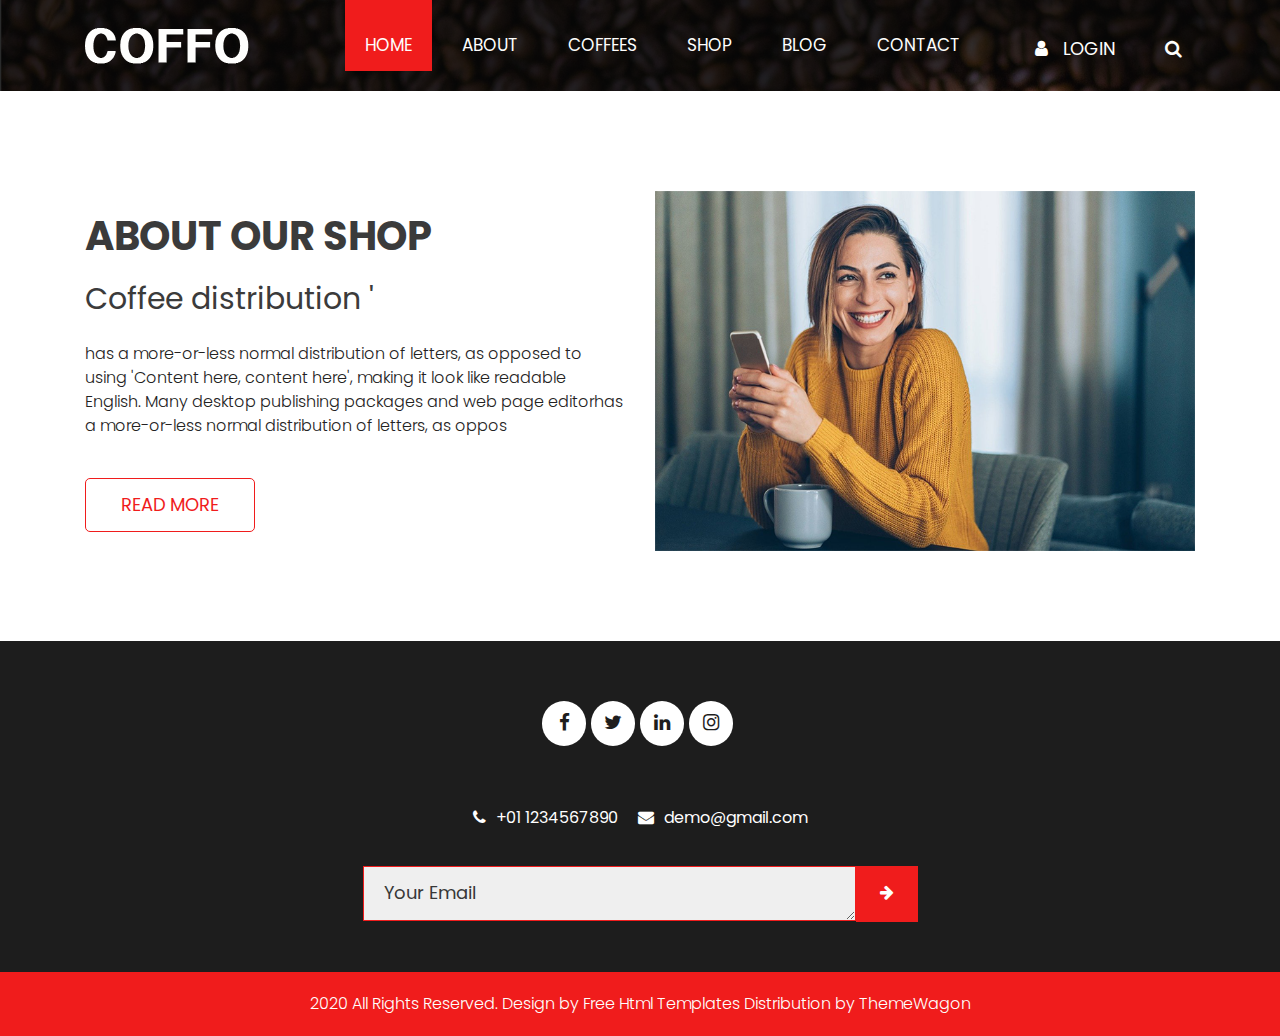
==== about.html @ df5ec1e5 "Segundo envio do site alterado." ====
<!DOCTYPE html>
<html>
   <head>
      <!-- basic -->
      <meta charset="utf-8">
      <meta http-equiv="X-UA-Compatible" content="IE=edge">
      <meta name="viewport" content="width=device-width, initial-scale=1">
      <!-- mobile metas -->
      <meta name="viewport" content="width=device-width, initial-scale=1">
      <meta name="viewport" content="initial-scale=1, maximum-scale=1">
      <!-- site metas -->
      <title>About</title>
      <meta name="keywords" content="">
      <meta name="description" content="">
      <meta name="author" content="">
      <!-- bootstrap css -->
      <link rel="stylesheet" type="text/css" href="css/bootstrap.min.css">
      <!-- style css -->
      <link rel="stylesheet" type="text/css" href="css/style.css">
      <!-- Responsive-->
      <link rel="stylesheet" href="css/responsive.css">
      <!-- fevicon -->
      <link rel="icon" href="images/fevicon.png" type="image/gif" />
      <!-- font css -->
      <link href="https://fonts.googleapis.com/css2?family=Poppins:wght@400;600;800&display=swap" rel="stylesheet">
      <!-- Scrollbar Custom CSS -->
      <link rel="stylesheet" href="css/jquery.mCustomScrollbar.min.css">
      <!-- Tweaks for older IEs-->
      <link rel="stylesheet" href="https://netdna.bootstrapcdn.com/font-awesome/4.0.3/css/font-awesome.css">
   </head>
   <body>
      <div class="header_section header_bg">
         <div class="container">
            <nav class="navbar navbar-expand-lg navbar-light bg-light">
               <a class="navbar-brand"href="index.html"><img src="images/logo.png"></a>
               <button class="navbar-toggler" type="button" data-toggle="collapse" data-target="#navbarSupportedContent" aria-controls="navbarSupportedContent" aria-expanded="false" aria-label="Toggle navigation">
               <span class="navbar-toggler-icon"></span>
               </button>
               <div class="collapse navbar-collapse" id="navbarSupportedContent">
                  <ul class="navbar-nav ml-auto">
                     <li class="nav-item active">
                        <a class="nav-link" href="index.html">Home</a>
                     </li>
                     <li class="nav-item">
                        <a class="nav-link" href="about.html">About</a>
                     </li>
                     <li class="nav-item">
                        <a class="nav-link" href="coffees.html">Coffees</a>
                     </li>
                     <li class="nav-item">
                        <a class="nav-link" href="shop.html">Shop</a>
                     </li>
                     <li class="nav-item">
                        <a class="nav-link" href="blog.html">Blog</a>
                     </li>
                     <li class="nav-item">
                        <a class="nav-link" href="contact.html">Contact</a>
                     </li>
                  </ul>
                  <form class="form-inline my-2 my-lg-0">
                     <div class="login_bt">
                        <ul>
                           <li><a href="#"><span class="user_icon"><i class="fa fa-user" aria-hidden="true"></i></span>Login</a></li>
                           <li><a href="#"><i class="fa fa-search" aria-hidden="true"></i></a></li>
                        </ul>
                     </div>
                  </form>
               </div>
            </nav>
         </div>
      </div>
      <!-- header section end -->
      <!-- about section start -->
      <div class="about_section layout_padding">
         <div class="container">
            <div class="about_section_2">
               <div class="row">
                  <div class="col-md-6"> 
                     <div class="about_taital_box">
                        <h1 class="about_taital">About Our shop</h1>
                        <h1 class="about_taital_1">Coffee distribution '</h1>
                        <p class=" about_text">has a more-or-less normal distribution of letters, as opposed to using 'Content here, content here', making it look like readable English. Many desktop publishing packages and web page editorhas a more-or-less normal distribution of letters, as oppos</p>
                        <div class="readmore_btn"><a href="#">Read More</a></div>
                     </div>
                  </div>
                  <div class="col-md-6"> 
                     <div class="image_iman"><img src="images/about-img.png" class="about_img"></div>
                  </div>
               </div>
            </div>
         </div>
      </div>
      <!-- about section end -->
      <!-- footer section start -->
      <div class="footer_section layout_padding margin_top90">
         <div class="container">
            <div class="row">
               <div class="col-md-12">
                  <div class="footer_social_icon">
                     <ul>
                        <li><a href="#"><i class="fa fa-facebook" aria-hidden="true"></i></a></li>
                        <li><a href="#"><i class="fa fa-twitter" aria-hidden="true"></i></a></li>
                        <li><a href="#"><i class="fa fa-linkedin" aria-hidden="true"></i></a></li>
                        <li><a href="#"><i class="fa fa-instagram" aria-hidden="true"></i></a></li>
                     </ul>
                  </div>
                  <div class="location_text">
                     <ul>
                        <li>
                           <a href="#">
                           <i class="fa fa-phone" aria-hidden="true"></i><span class="padding_left_10">+01 1234567890</span>
                           </a>
                        </li>
                        <li>
                           <a href="#">
                           <i class="fa fa-envelope" aria-hidden="true"></i><span class="padding_left_10">demo@gmail.com</span>
                           </a>
                        </li>
                     </ul>
                  </div>
                  <div class="form-group">
                     <textarea class="update_mail" placeholder="Your Email" rows="5" id="comment" name="Your Email"></textarea>
                     <div class="subscribe_bt"><a href="#"><i class="fa fa-arrow-right" aria-hidden="true"></i></a></div>
                  </div>
               </div>
            </div>
         </div>
      </div>
      <!-- footer section end -->
      <!-- copyright section start -->
      <div class="copyright_section">
         <div class="container">
            <div class="row">
               <div class="col-sm-12">
                  <p class="copyright_text">2020 All Rights Reserved. Design by <a href="https://html.design">Free Html Templates</a>
                  Distribution by <a href="https://themewagon.com">ThemeWagon</a></p>
               </div>
            </div>
         </div>
      </div>
      <!-- copyright section end -->
      <!-- Javascript files-->
      <script src="js/jquery.min.js"></script>
      <script src="js/popper.min.js"></script>
      <script src="js/bootstrap.bundle.min.js"></script>
      <script src="js/jquery-3.0.0.min.js"></script>
      <script src="js/plugin.js"></script>
      <!-- sidebar -->
      <script src="js/jquery.mCustomScrollbar.concat.min.js"></script>
      <script src="js/custom.js"></script>
   </body>
</html>
---- css/style.css ----
/*--------------------------------------------------------------------- File Name: style.css ---------------------------------------------------------------------*/


/*--------------------------------------------------------------------- import Files ---------------------------------------------------------------------*/

@import url(animate.min.css);
@import url(normalize.css);
@import url(icomoon.css);
@import url(css/font-awesome.min.css);
@import url(meanmenu.css);
@import url(owl.carousel.min.css);
@import url(swiper.min.css);
@import url(slick.css);
@import url(jquery.fancybox.min.css);
@import url(jquery-ui.css);
@import url(nice-select.css);

/*--------------------------------------------------------------------- skeleton ---------------------------------------------------------------------*/

* {
    box-sizing: border-box !important;
    transition: ease all 0.5s;
}

html {
    scroll-behavior: smooth;
}

body {
    color: #666666;
    font-size: 14px;
    font-family: 'Poppins', sans-serif;
    line-height: 1.80857;
    font-weight: normal;
    overflow-x: hidden;
}

a {
    color: #1f1f1f;
    text-decoration: none !important;
    outline: none !important;
    -webkit-transition: all .3s ease-in-out;
    -moz-transition: all .3s ease-in-out;
    -ms-transition: all .3s ease-in-out;
    -o-transition: all .3s ease-in-out;
    transition: all .3s ease-in-out;
}

h1,
h2,
h3,
h4,
h5,
h6 {
    letter-spacing: 0;
    font-weight: normal;
    position: relative;
    padding: 0 0 10px 0;
    font-weight: normal;
    line-height: normal;
    color: #111111;
    margin: 0
}

h1 {
    font-size: 24px
}

h2 {
    font-size: 22px
}

h3 {
    font-size: 18px
}

h4 {
    font-size: 16px
}

h5 {
    font-size: 14px
}

h6 {
    font-size: 13px
}

*,
*::after,
*::before {
    -webkit-box-sizing: border-box;
    -moz-box-sizing: border-box;
    box-sizing: border-box;
}

h1 a,
h2 a,
h3 a,
h4 a,
h5 a,
h6 a {
    color: #212121;
    text-decoration: none!important;
    opacity: 1
}

button:focus {
    outline: none;
}

ul,
li,
ol {
    margin: 0px;
    padding: 0px;
    list-style: none;
}

p {
    margin: 20px;
    font-weight: 300;
    font-size: 15px;
    line-height: 24px;
}

a {
    color: #222222;
    text-decoration: none;
    outline: none !important;
}

a,
.btn {
    text-decoration: none !important;
    outline: none !important;
    -webkit-transition: all .3s ease-in-out;
    -moz-transition: all .3s ease-in-out;
    -ms-transition: all .3s ease-in-out;
    -o-transition: all .3s ease-in-out;
    transition: all .3s ease-in-out;
}

img {
    max-width: 100%;
    height: auto;
}

 :focus {
    outline: 0;
}

.paddind_bottom_0 {
    padding-bottom: 0 !important;
}

.btn-custom {
    margin-top: 20px;
    background-color: transparent !important;
    border: 2px solid #ddd;
    padding: 12px 40px;
    font-size: 16px;
}

.lead {
    font-size: 18px;
    line-height: 30px;
    color: #767676;
    margin: 0;
    padding: 0;
}

.form-control:focus {
    border-color: #ffffff !important;
    box-shadow: 0 0 0 .2rem rgba(255, 255, 255, .25);
}

.navbar-form input {
    border: none !important;
}

.badge {
    font-weight: 500;
}

blockquote {
    margin: 20px 0 20px;
    padding: 30px;
}

button {
    border: 0;
    margin: 0;
    padding: 0;
    cursor: pointer;
}

.full {
    float: left;
    width: 100%;
}

.layout_padding {
    padding-top: 100px;
    padding-bottom: 0px;
}

.padding_0 {
    padding: 0px;
}


/* header section start */

.header_section {
    width: 100%;
    float: left;
    background-image: url(../images/banner-bg.png);
    height: auto;
    background-size: 100% 100%;
    background-repeat: no-repeat;
}

.header_bg {
    width: 100%;
    float: left;
    background: #1d1d1d
    height: auto;
    background-size: 100%;
}

.bg-light {
    background-color: transparent !important;
}

.mr-auto,
.mx-auto {
    margin: 0 auto;
    text-align: center;
}

.navbar-expand-lg .navbar-nav .nav-link {
    padding: 30px 20px 10px 20px;
    font-size: 17px;
    color: #fefefd;
    text-transform: uppercase;
    background-color: transparent;
    margin: 0px 5px;
}

.navbar-light .navbar-nav .nav-link:focus,
.navbar-light .navbar-nav .nav-link:hover {
    color: #fefefd;
    background-color: #f01c1c;
}

.navbar-light .navbar-nav .active>.nav-link,
.navbar-light .navbar-nav .nav-link.active,
.navbar-light .navbar-nav .nav-link.show,
.navbar-light .navbar-nav .show>.nav-link {
    color: #fefefd;
    background-color: #f01c1c;
}

.navbar-brand {
    margin: 0px;
    float: right;
}

.navbar {
    padding: 0px 0px 20px 0px;
}

.user_icon {
    padding-right: 15px;
}

.login_bt {
    width: 210px;
    margin-top: 28px;
}

.login_bt ul {
    margin: 0px;
    padding: 0px;
}

.login_bt li a {
    float: left;
    font-size: 18px;
    color: #fefefd;
    text-transform: uppercase;
    padding: 0px 0px 0px 50px;
}

.login_bt li a:hover {
    color: #f01c1c;
}

.navbar-brand{
    margin-top: 20px;
}


/* header section end */


/* banner section start */

.banner_section {
    width: 100%;
    float: left;
    padding: 90px 0px 140px 0px;
}

.banner_taital_main {
    width: 100%;
    float: left;
}

.banner_taital {
    width: 100%;
    font-size: 80px;
    color: #fefefd;
    font-weight: 800;
    line-height: 90px;
}

.banner_text {
    width: 100%;
    float: left;
    font-size: 16px;
    color: #fefefd;
    margin: 20px 0px 0px 0px;
}

.btn_main {
    width: 100%;
    float: left;
    padding-top: 40px;
}

.about_bt {
    width: 175px;
    float: left;
}

.about_bt a {
    width: 100%;
    float: left;
    font-size: 18px;
    background-color: #fefefd;
    color: #1c130f;
    text-align: center;
    padding: 10px;
    border-radius: 5px;
    text-transform: uppercase;
}

.about_bt a:hover {
    color: #fefefd;
    background-color: #f01c1c;
}


.about_bt.active a {
    color: #fefefd;
    background-color: #f01c1c;
}

.callnow_bt {
    width: 175px;
    float: left;
}

.callnow_bt a {
    width: 100%;
    float: left;
    font-size: 18px;
    background-color: #fefefd;
    color: #1c130f;
    text-align: center;
    padding: 10px;
    margin-left: 10px;
    border-radius: 5px;
    text-transform: uppercase;
}

.callnow_bt a:hover {
    color: #fefefd;
    background-color: #f01c1c;
}

#banner_slider a.carousel-control-prev {
    left: 0px;
    top: 411px;
    right: 60px;
}

#banner_slider a.carousel-control-next {
    right: 0px;
    top: 411px;
    left: 60px;
    color: #fefefd;
    background-color: #f01c1c;
}

#banner_slider .carousel-control-next,
#banner_slider .carousel-control-prev {
    width: 55px;
    height: 55px;
    opacity: 1;
    font-size: 16px;
    color: #4a4949;
    background-color: #efefef;
    margin: 0 auto;
    text-align: center;
}

#banner_slider .carousel-control-next:focus,
#banner_slider .carousel-control-next:hover,
#banner_slider .carousel-control-prev:focus,
#banner_slider .carousel-control-prev:hover {
    color: #fefefd;
    background-color: #f01c1c;
}

.banner_img {
    width: 100%;
    float: left;
    text-align: center;
}


/* banner section end */

/* about section start */

.about_section {
    width: 100%;
    float: left;
}

.about_section_2 {
    width: 100%;
    float: left;
}

.about_taital {
    width: 100%;
    float: left;
    font-size: 40px;
    color: #3b3b3b;
    text-transform: uppercase;
    font-weight: bold;
    padding-bottom: 0px;
}

.about_taital_box {
    width: 100%;
    float: left;
    padding-top: 15px;
}

.about_img {
    width: 100%;
}

.about_taital_1 {
    width: 100%;
    float: left;
    font-size: 30px;
    color: #3b3b3b;
    margin: 10px 0px;
}

.about_text {
    width: 100%;
    float: left;
    font-size: 16px;
    color: #232222;
    margin: 0px;
}

.readmore_btn {
    width: 170px;
    float: left;
    margin-top: 40px;
}

.readmore_btn a {
    width: 100%;
    float: left;
    font-size: 18px;
    color: #f01c1c;
    text-transform: uppercase;
    border-radius: 5px;
    border: 1px solid #f01c1c;
    padding: 10px;
    border-radius: 5px;
    text-align: center;
}

.readmore_btn a:hover {
    color: #4a4949;
    border: 1px solid #4a4949;
}


/* about section end */

/* coffee section start */

.coffee_section {
    width: 100%;
    float: left;
}

.coffee_taital {
    width: 100%;
    float: left;
    font-size: 40px;
    color: #3b3b3b;
    text-transform: uppercase;
    text-align: center;
    font-weight: bold;
    padding-bottom: 0px;
}

.coffee_section_2 {
    width: 90%;
    margin: 0 auto;
    text-align: center;
    padding-top: 40px;
}

.coffee_img img {
    width: 100%;
    float: left;
}
.coffee_box {
    width: 100%;
    float: left;
    background-color: #242c2f;
    height: auto;
    padding: 20px 20px;
}
.coffee_box:hover {
    background-color: #f01c1c;
}

.types_text {
    width: 100%;
    float: left;
    font-size: 22px;
    color: #fefefd;
    text-align: center;
    font-weight: bold;
}

.looking_text {
    width: 100%;
    float: left;
    font-size: 14px;
    color: #fefefd;
    text-align: center;
    margin: 0px;
}

.read_bt {
    width: 150px;
    margin: 0 auto;
    text-align: center;
    padding-top: 20px;
    display: flex;
}

.read_bt a {
    width: 100%;
    float: left;
    font-size: 16px;
    color: #fefefd;
    text-align: center;
    border-radius: 5px;
    border: 1px solid #fefefd;
    text-transform: uppercase;
    padding: 8px;
}

.read_bt a:hover {
    color: #fefefd;
    border: 1px solid #fefefd;
}

#main_slider a.carousel-control-prev {
    left: -50px;
    top: 170px;
}

#main_slider a.carousel-control-next {
    right: -50px;
    top: 170px;

}

#main_slider .carousel-control-next,
#main_slider .carousel-control-prev {
    width: 55px;
    height: 55px;
    opacity: 1;
    font-size: 16px;
    color: #fefefd;
    background-color: #4a4949;
}

#main_slider .carousel-control-next:focus,
#main_slider .carousel-control-next:hover,
#main_slider .carousel-control-prev:focus,
#main_slider .carousel-control-prev:hover {
    color: #fefefd;
    background-color: #f01c1c;
}


/* coffee section end */


/* client section start */

.client_section {
    width: 100%;
    float: left;
}

.client_section_2 {
    width: 100%;
    float: left;
}

.client_taital_main {
    width: 100%;
    display: flex;
    padding-top: 30px;
}

.client_left {
    width: 20%;
    float: left;
}

.client_img {
    width: 90%;
}

.client_right {
    width: 80%;
    float: left;
    padding-top: 20px;
}

.moark_text {
    width: 100%;
    float: left;
    font-size: 24px;
    color: #3b3b3b;
    font-weight: bold;
}

.client_text {
    width: 75%;
    float: left;
    font-size: 16px;
    color: #3b3b3b;
    margin: 0px;
}

#custom_slider a.carousel-control-prev {
    left: initial;
    top: 190px;
    right: -50px;
    color: #fefefd;
    background-color: #dc8977;
}

#custom_slider a.carousel-control-next {
    right: -50px;
    top: 130px;

}

#custom_slider .carousel-control-next,
#custom_slider .carousel-control-prev {
    width: 55px;
    height: 55px;
    opacity: 1;
    font-size: 16px;
    color: #fefefd;
    background-color: #4a4949;
}

#custom_slider .carousel-control-next:focus,
#custom_slider .carousel-control-next:hover,
#custom_slider .carousel-control-prev:focus,
#custom_slider .carousel-control-prev:hover {
    color: #fefefd;
    background-color: #dc8977;
}


/* client section end */

/* blog section start */

.blog_section {
    width: 100%;
    float: left;
}

.blog_section_2 {
    width: 100%;
    float: left;
    padding-top: 60px;
}

.blog_box {
    width: 100%;
    background-color: #ffffff;
    box-shadow: 0px 0px 20px 0px;
    padding: 0px 0px 30px 0px;
}

.blog_img {
    width: 100%;
}

.date_text {
    width: 100px;
    font-size: 18px;
    color: #ffffff;
    text-align: center;
    text-transform: uppercase;
    padding: 20px 0px;
    background-color: #f01c1c;
    position: absolute;
    top: 0px;
}

.prep_text {
    width: 100%;
    font-size: 20px;
    color: #3b3b3b;
    text-transform: uppercase;
    font-weight: bold;
    padding: 20px 20px 10px 20px;
}

.lorem_text {
    width: 100%;
    font-size: 14px;
    color: #3b3b3b;
    margin: 0px;
    padding: 0px 20px;
}

.read_btn {
    width: 150px;
    margin: 0 auto;
    text-align: center;
    padding-top: 20px;
    display: flex;
}

.read_btn a {
    width: 100%;
    float: left;
    font-size: 16px;
    color: #f01c1c;
    text-align: center;
    border-radius: 5px;
    border: 1px solid #f01c1c;
    text-transform: uppercase;
    padding: 8px;
}

.read_btn a:hover {
    color: #3b3b3b;
    border: 1px solid #3b3b3b;
}

/* blog section end */


/* contact section start */

.contact_section {
    width: 100%;
    float: left;
}

.contact_taital {
    width: 100%;
    float: left;
    font-size: 40px;
    color: #252525;
    font-weight: bold;
    text-align: center;
    text-transform: uppercase;
}

.contact_section_2 {
    width: 100%;
    float: left;
    padding-top: 55px;
}

.padding_left_0 {
    padding-left: 0px;
}

.mail_section_1 {
    width: 50%;
    margin: 0 auto;
}

.mail_text {
    width: 100%;
    float: left;
    font-size: 16px;
    color: #2e2e2d;
    border: 0px;
    background-color: #efefef;
    padding: 11px 20px;
    margin-top: 20px;
    border-radius: 40px;
    font-family: 'Poppins', sans-serif;
}

input.mail_text::placeholder {
    color: #2e2e2d;
}

.massage-bt {
    color: #2e2e2d;
    width: 100%;
    height: 110px;
    font-size: 18px;
    background-color: #efefef;
    padding: 40px 20px 0px 20px;
    border: 0px;
    height: 110px;
    margin-top: 20px;
    border-radius: 40px;
    font-family: 'Poppins', sans-serif;
}

textarea#comment.massage-bt::placeholder {
    color: #2e2e2d;
}

.send_bt {
    width: 170px;
    margin: 0 auto;
    text-align: center;
}

.send_bt a {
    width: 100%;
    text-align: center;
    font-size: 16px;
    color: #fefefd;
    background-color: #f01c1c;
    padding: 10px;
    margin-top: 20px;
    display: block;
    border-radius: 40px;
}

.send_bt a:hover {
    color: #161616;
    background-color: #efefef;
}

.map_main {
    width: 100%;
    float: left;
    margin-top: 90px;
}


/* contact section end */


/* footer section start */

.footer_section {
    width: 100%;
    float: left;
    height: auto;
    background-color: #1d1d1d;
    background-size: 100%;
    padding: 50px 0px;
}

.address_text {
    width: 100%;
    float: left;
    text-align: center;
    font-size: 30px;
    color: #fefefd;
    font-weight: bold;
    padding-bottom: 50px;
}

.footer_text {
    width: 60%;
    margin: 0 auto;
    font-size: 16px;
    color: #fefefd;
    text-align: center;
}

.location_text {
    width: 100%;
    margin: 0 auto;
    text-align: center;
    padding-top: 50px;
}

.location_text ul {
    margin: 0px;
    padding: 0px;
    display: inline-block;
}

.location_text li {
    float: left;
    font-size: 16px;
    color: #ffffff;
    padding: 0px 10px 5px 10px;
}

.location_text li a {
    color: #ffffff;
}

.location_text li a:hover {
    color: #f01c1c;
}

.padding_left_10 {
    padding-left: 10px;
}

.social_icon {
    width: 100%;
    display: inline-block;
    text-align: center;
    margin-top: 10px;
}

.footer_social_icon {
    width: 100%;
    margin: 0 auto;
    text-align: center;
}

.footer_social_icon ul {
    margin: 0px;
    padding: 0px;
    display: inline-block;
}

.footer_social_icon li {
    float: left;
}

.footer_social_icon li a {
    float: left;
    padding: 5px 10px;
    background-color: #fff;
    color: #1d1d1d;
    border-radius: 100%;
    font-size: 19px;
    margin-right: 5px;
    width: 44px;
    text-align: center;
    margin-top: 10px;
}

.footer_social_icon li a:hover {
    background-color: #ffffff;
    color: #f01c1c;
}

.update_mail {
    color: #383838;
    width: 100%;
    height: 55px;
    font-size: 18px;
    padding: 10px 20px 0px 20px;
    background-color: #efefef;
    margin: 0 auto;
    justify-content: center;
    align-items: center;
    display: block;
    margin-top: 20px;
    border: 1px solid #f01c1c;
}

textarea#comment.update_mail::placeholder {
    color: #383838;
}

.form-group {
    margin-bottom: 1rem;
    display: flex;
    width: 50%;
    margin: 0 auto;
    text-align: center;
}

.subscribe_bt {
    width: 70px;
    float: left;
    padding-top: 20px;
}

.subscribe_bt a {
    width: 100%;
    float: left;
    color: #fefefd;
    font-size: 16px;
    padding: 13px 0px 14px 0px;
    background-color: #f01c1c;
    text-transform: uppercase;
    text-align: center;
}

.subscribe_bt a:hover {
    color: #fefefd;
    background-color: #f01c1c;
}


/* footer section end */


/* copyright section start */

.copyright_section {
    width: 100%;
    float: left;
    background-color: #f01c1c;
    height: auto;
}

.copyright_text {
    width: 100%;
    float: left;
    font-size: 16px;
    color: #fefefd;
    text-align: center;
    margin-left: 0px;
    font-family: 'Poppins', sans-serif;
}

.copyright_text a {
    color: #fefefd;
}

.copyright_text a:hover {
    color: #252525;
}


/* copyright section end */

.margin_top90 {
    margin-top: 90px;
}
---- css/responsive.css ----
/*--------------------------------------------------------------------- File Name: responsive.css ---------------------------------------------------------------------*/


/*------------------------------------------------------------------- 991px x 768px ---------------------------------------------------------------------*/

@media only screen and (min-width: 768px) and (max-width: 991px) {
    .header-search {
        padding: 15px 0px;
    }
}


/*------------------------------------------------------------------- 767px x 599px ---------------------------------------------------------------------*/

@media only screen and (min-width: 599px) and (max-width: 767px) {
    .logo {
        text-align: center;
    }
    .cart-content-right {
        padding-bottom: 5px;
    }
    .mg {
        margin: 0px 0px;
    }
    .menu-area-main {
        height: 256px;
        overflow-y: auto;
    }
    .megamenu>.row [class*="col-"] {
        padding: 0px;
    }
    .menu-area-main .megamenu .men-cat {
        padding: 0px 15px;
    }
    .menu-area-main .megamenu .women-cat {
        padding: 0px 15px;
    }
    .menu-area-main .megamenu .el-cat {
        padding: 0px 15px;
    }
    .mean-container .mean-nav ul li a.mean-expand {
        height: 19px;
    }
    .category-box.women-box {
        display: none;
    }
    .cart-box {
        display: inline-block;
        margin: 0px 30px;
    }
    .wish-box {
        float: none;
        margin: 0px 30px;
        display: inline-block;
    }
    .menu-add {
        display: none;
    }
    .category-box {
        display: none;
    }
    .mean-container .mean-nav ul li ol {
        padding: 0px;
    }
    .mean-container .mean-nav ul li a {
        padding: 10px 20px;
        width: 94.8%;
    }
    .mean-container .mean-nav ul li li a {
        width: 92%;
        padding: 1em 4%;
    }
    .mean-container .mean-nav ul li li li a {
        width: 100%;
    }
    .header-search {
        padding: 15px 0px;
    }
    #collapseFilter.d-md-block {
        padding: 30px 0px;
    }
}


/*------------------------------------------------------------------- 599px x 280px ---------------------------------------------------------------------*/

@media only screen and (min-width: 280px) and (max-width: 599px) {
    .cart-content-right {
        padding-bottom: 5px;
    }
    .megamenu>.row [class*="col-"] {
        padding: 0px;
    }
    .menu-area-main .megamenu .men-cat {
        padding: 0px 15px;
    }
    .menu-area-main .megamenu .women-cat {
        padding: 0px 15px;
    }
    .menu-area-main .megamenu .el-cat {
        padding: 0px 15px;
    }
    .mean-container .mean-nav ul li a {
        padding: 1em 4%;
        width: 92%;
    }
    .mean-container .mean-nav ul li li a {
        width: 90%;
        padding: 1em 5%;
    }
    .mean-container .sub-full.megamenu-categories ol li a {
        padding: 5px 0px;
        text-transform: capitalize;
        width: 100%;
    }
    .megamenu .sub-full.megamenu-categories .women-box .banner-up-text a {
        width: auto;
        border: none;
        float: none;
    }
    .menu-area-main {
        height: 45px;
        overflow-y: auto;
    }
    .mean-container .mean-nav ul li a.mean-expand {
        top: 0;
    }
}

@media (min-width: 992px) and (max-width: 1199px) {
    .navbar {
        padding: 0px 0px 15px 0px;
    }

    .login_bt {
        width: 140px;
        margin-top: 28px;
    }

    .login_bt li a {
        padding: 0px 0px 0px 20px;
    }

    .navbar-expand-lg .navbar-nav .nav-link {
        padding: 30px 10px 10px 10px;
    }

    .about_taital_box {
        padding-top: 0px;
    }

    .about_taital_1 {
        font-size: 26px;
        margin: 0px;
    }

    .readmore_btn {
        margin-top: 20px;
    }

    .about_img {
        height: 300px;
    }

    .types_text {
        font-size: 17px;
    }

    #custom_slider a.carousel-control-next {
        right: 0px;
        top: 175px;
    }

    #custom_slider a.carousel-control-prev {
        right: 0px;
        top: 120px;
        left: initial;
    }



}

@media (min-width: 768px) and (max-width: 991px) {
    .navbar {
        padding: 15px 0px;
    }
    .navbar-light .navbar-toggler {
        color: #fff;
        border-color: #fff;
        background: #fff;
    }
    .navbar-expand-lg .navbar-nav .nav-link {
        color: #ffffff;
        padding: 10px 20px;
    }
    .header_section {
        background-size: cover;
    }
    .navbar-expand-lg .navbar-nav .nav-link {
        text-align: center;
    }
    .search_bt {
        width: 100%;
        text-align: center;
    }
    #banner_slider a.carousel-control-next {
        right: 0px;
        top: 585px;
        left: 170px;
        display: none;
    }
    #banner_slider a.carousel-control-prev {
        left: 100px;
        top: 585px;
        display: none;
    }
    .banner_section .row {
        display: flex;
        flex-direction: column-reverse;
    }
    .banner_taital_main {
        padding-top: 0px;
    }

    .about_taital_box {
        padding-top: 0;
    }

    .about_taital {
        font-size: 30px;
    }

    .about_text {
        font-size: 14px;
    }

    .about_taital_1 {
        font-size: 24px;
        margin: 0px;
    }

    .readmore_btn {
        margin-top: 20px;
    }

    #main_slider a.carousel-control-prev {
        left: -38px;
        top: 440px;
    }

    #main_slider a.carousel-control-next {
        right: -38px;
        top: 440px;
    }

    .coffee_img {
        margin-top: 20px;
    }

    .client_right {
        padding-top: 0px;
    }

    .client_text {
        width: 90%;
    }

    #custom_slider a.carousel-control-next {
        right: -39px;
        top: 80px;
    }

    #custom_slider a.carousel-control-prev {
        left: initial;
        top: 140px;
        right: -39px;
    }











}

@media (min-width: 576px) and (max-width: 767px) {
    .navbar {
        padding: 15px 0px;
    }
    .navbar-light .navbar-toggler {
        color: #fff;
        border-color: #fff;
        background: #fff;
    }
    .navbar-expand-lg .navbar-nav .nav-link {
        color: #ffffff;
        padding: 10px 20px;
    }
    .header_section {
        background-size: cover;
    }
    .navbar-expand-lg .navbar-nav .nav-link {
        text-align: center;
    }
    .search_bt {
        width: 100%;
        text-align: center;
    }
    #banner_slider a.carousel-control-next {
        right: 0px;
        top: 585px;
        left: 170px;
        display: none;
    }
    #banner_slider a.carousel-control-prev {
        left: 100px;
        top: 585px;
        display: none;
    }
    .banner_section .row {
        display: flex;
        flex-direction: column-reverse;
    }
    .banner_taital_main {
        padding-top: 0px;
    }
    .about_bt {
        width: 140px;
        float: left;
    }
    .about_img {
        margin-top: 40px;
    }
    .callnow_bt {
        width: 140px;
        float: left;
    }
    .coffee_taital {
        font-size: 30px;
    }
    #main_slider a.carousel-control-next {
        right: 0;
        display: none;
    }
    #main_slider a.carousel-control-prev {
        left: 0;
        display: none;
    }

    #custom_slider a.carousel-control-next {
        right: 0;
        top: 130px;
        display: none;
    }

    #custom_slider a.carousel-control-prev {
        right: 0;
        top: 130px;
        display: none;
    }

    .about_taital {
        font-size: 23px;
    }

    .coffee_img img {
        margin-top: 20px;
    }

    .client_taital_main {
        display: block;
    }

    .client_left {
        width: 100%;
    }

    .client_img img {
        width: 100%;
    }

    .client_right {
        width: 100%;
    }

    .client_text {
        width: 100%;
        font-size: 14px;
    }

    .prep_text {
        font-size: 18px;
    }

    .read_btn{
        margin-bottom: 20px;
    }

    .mail_section_1 {
        width: 100%;
    }
    .form-group {
        width: 100%;
    }
}

@media (max-width: 575px) {
    .navbar {
        padding: 15px 0px;
    }
    .navbar-light .navbar-toggler {
        color: #fff;
        border-color: #fff;
        background: #fff;
    }
    .navbar-expand-lg .navbar-nav .nav-link {
        color: #ffffff;
        padding: 10px 20px;
    }
    .header_section {
        background-size: cover;
    }
    .navbar-expand-lg .navbar-nav .nav-link {
        text-align: center;
    }
    .search_bt {
        width: 100%;
        text-align: center;
    }
    #banner_slider a.carousel-control-next {
        right: 0px;
        top: 585px;
        left: 170px;
        display: none;
    }
    #banner_slider a.carousel-control-prev {
        left: 100px;
        top: 585px;
        display: none;
    }
    .banner_section .row {
        display: flex;
        flex-direction: column-reverse;
    }
    .banner_taital_main {
        padding-top: 0px;
    }
    .tasty_text {
        color: #ffffff;
    }
    .about_bt {
        width: 140px;
        float: left;
    }
    .about_img {
        margin-top: 40px;
    }
    .callnow_bt {
        width: 140px;
        float: left;
    }
    .coffee_taital {
        font-size: 30px;
    }
    #main_slider a.carousel-control-next {
        right: 0;
        display: none;
    }
    #main_slider a.carousel-control-prev {
        left: 0;
        display: none;
    }

    #custom_slider a.carousel-control-next {
        right: 0;
        top: 130px;
        display: none;
    }

    #custom_slider a.carousel-control-prev {
        right: 0;
        top: 130px;
        display: none;
    }

    .about_taital {
        font-size: 23px;
    }

    .coffee_img img {
        margin-top: 20px;
    }

    .client_taital_main {
        display: block;
    }

    .client_left {
        width: 100%;
    }

    .client_img img {
        width: 100%;
    }

    .client_right {
        width: 100%;
    }

    .client_text {
        width: 100%;
        font-size: 14px;
    }

    .prep_text {
        font-size: 18px;
    }

    .read_btn{
        margin-bottom: 20px;
    }

    .mail_section_1 {
        width: 100%;
    }
    .form-group {
        width: 100%;
    }


}
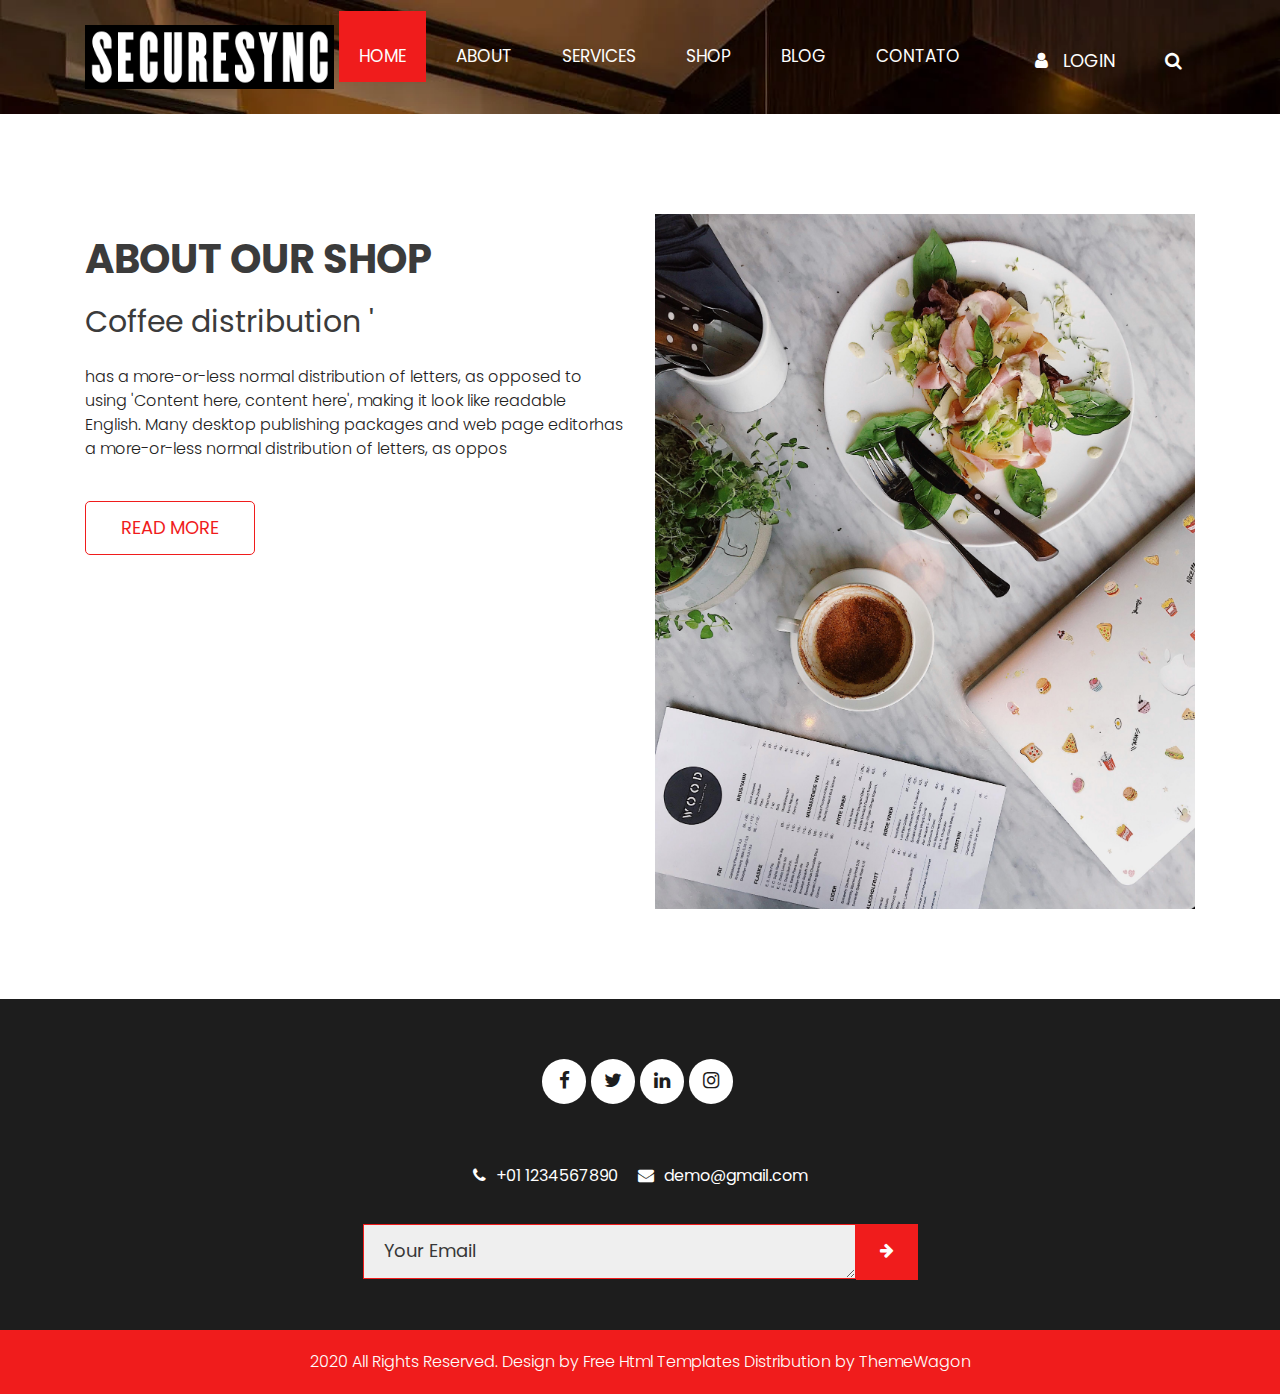
==== commit c409f818: "Commit de contato e index" ====
--- a/about.html
+++ b/about.html
@@ -45,7 +45,7 @@
                         <a class="nav-link" href="about.html">About</a>
                      </li>
                      <li class="nav-item">
-                        <a class="nav-link" href="coffees.html">Coffees</a>
+                        <a class="nav-link" href="coffees.html">Services</a>
                      </li>
                      <li class="nav-item">
                         <a class="nav-link" href="shop.html">Shop</a>
@@ -54,7 +54,7 @@
                         <a class="nav-link" href="blog.html">Blog</a>
                      </li>
                      <li class="nav-item">
-                        <a class="nav-link" href="contact.html">Contact</a>
+                        <a class="nav-link" href="contact.html">Contato</a>
                      </li>
                   </ul>
                   <form class="form-inline my-2 my-lg-0">
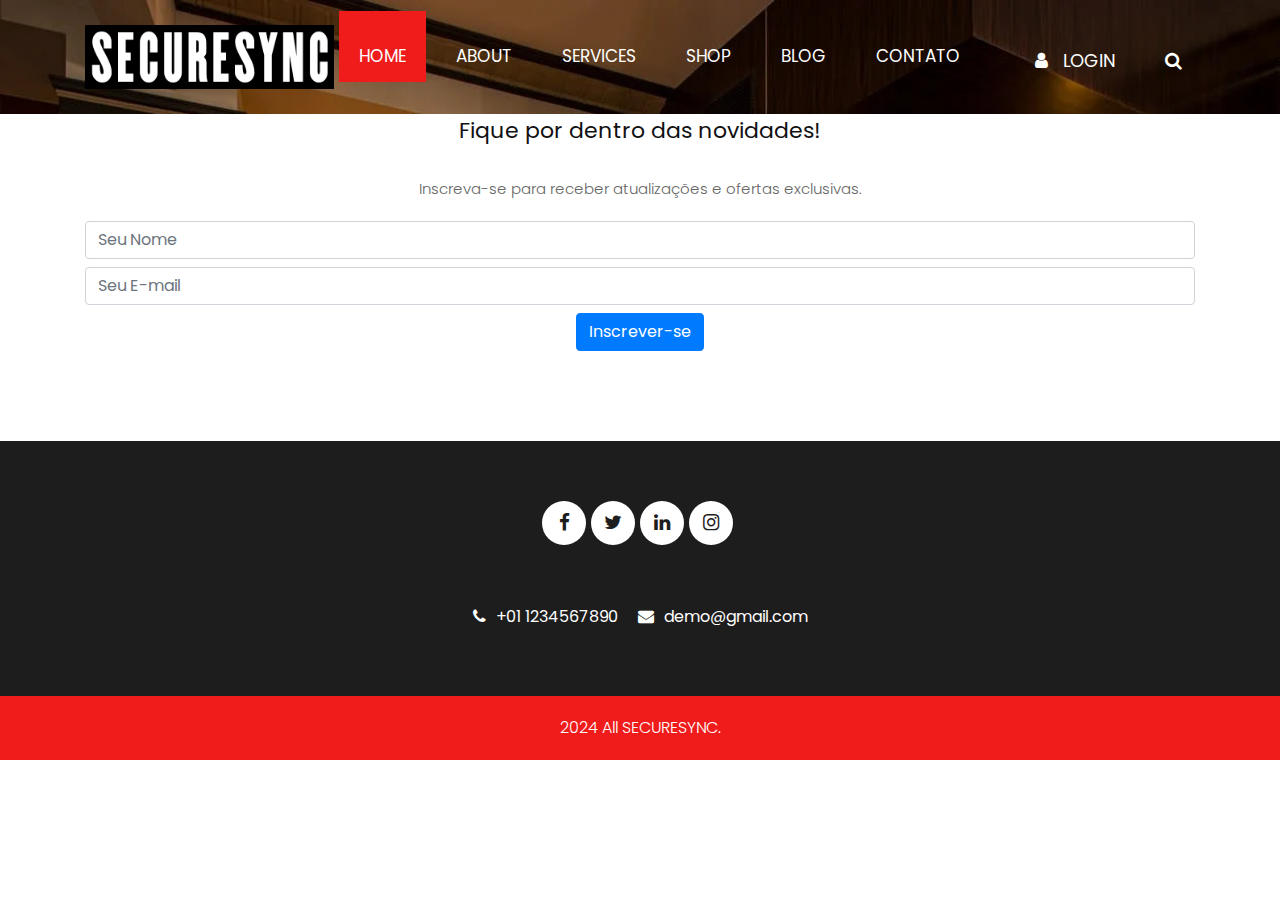
==== commit deed8a00: "Alteração do about para implementação do formulário." ====
--- a/about.html
+++ b/about.html
@@ -5,9 +5,6 @@
       <meta charset="utf-8">
       <meta http-equiv="X-UA-Compatible" content="IE=edge">
       <meta name="viewport" content="width=device-width, initial-scale=1">
-      <!-- mobile metas -->
-      <meta name="viewport" content="width=device-width, initial-scale=1">
-      <meta name="viewport" content="initial-scale=1, maximum-scale=1">
       <!-- site metas -->
       <title>About</title>
       <meta name="keywords" content="">
@@ -32,30 +29,18 @@
       <div class="header_section header_bg">
          <div class="container">
             <nav class="navbar navbar-expand-lg navbar-light bg-light">
-               <a class="navbar-brand"href="index.html"><img src="images/logo.png"></a>
+               <a class="navbar-brand" href="index.html"><img src="images/logo.png"></a>
                <button class="navbar-toggler" type="button" data-toggle="collapse" data-target="#navbarSupportedContent" aria-controls="navbarSupportedContent" aria-expanded="false" aria-label="Toggle navigation">
                <span class="navbar-toggler-icon"></span>
                </button>
                <div class="collapse navbar-collapse" id="navbarSupportedContent">
                   <ul class="navbar-nav ml-auto">
-                     <li class="nav-item active">
-                        <a class="nav-link" href="index.html">Home</a>
-                     </li>
-                     <li class="nav-item">
-                        <a class="nav-link" href="about.html">About</a>
-                     </li>
-                     <li class="nav-item">
-                        <a class="nav-link" href="coffees.html">Services</a>
-                     </li>
-                     <li class="nav-item">
-                        <a class="nav-link" href="shop.html">Shop</a>
-                     </li>
-                     <li class="nav-item">
-                        <a class="nav-link" href="blog.html">Blog</a>
-                     </li>
-                     <li class="nav-item">
-                        <a class="nav-link" href="contact.html">Contato</a>
-                     </li>
+                     <li class="nav-item active"><a class="nav-link" href="index.html">Home</a></li>
+                     <li class="nav-item"><a class="nav-link" href="about.html">About</a></li>
+                     <li class="nav-item"><a class="nav-link" href="coffees.html">Services</a></li>
+                     <li class="nav-item"><a class="nav-link" href="shop.html">Shop</a></li>
+                     <li class="nav-item"><a class="nav-link" href="blog.html">Blog</a></li>
+                     <li class="nav-item"><a class="nav-link" href="contact.html">Contato</a></li>
                   </ul>
                   <form class="form-inline my-2 my-lg-0">
                      <div class="login_bt">
@@ -70,27 +55,21 @@
          </div>
       </div>
       <!-- header section end -->
-      <!-- about section start -->
-      <div class="about_section layout_padding">
+      
+      <!-- lead capture section start -->
+      <div class="lead_capture_section layout_padding">
          <div class="container">
-            <div class="about_section_2">
-               <div class="row">
-                  <div class="col-md-6"> 
-                     <div class="about_taital_box">
-                        <h1 class="about_taital">About Our shop</h1>
-                        <h1 class="about_taital_1">Coffee distribution '</h1>
-                        <p class=" about_text">has a more-or-less normal distribution of letters, as opposed to using 'Content here, content here', making it look like readable English. Many desktop publishing packages and web page editorhas a more-or-less normal distribution of letters, as oppos</p>
-                        <div class="readmore_btn"><a href="#">Read More</a></div>
-                     </div>
-                  </div>
-                  <div class="col-md-6"> 
-                     <div class="image_iman"><img src="images/about-img.png" class="about_img"></div>
-                  </div>
-               </div>
-            </div>
+            <h2 class="text-center">Fique por dentro das novidades!</h2>
+            <p class="text-center">Inscreva-se para receber atualizações e ofertas exclusivas.</p>
+            <form action="submit_lead.php" method="POST" class="text-center">
+               <input type="text" name="nome" placeholder="Seu Nome" required class="form-control mb-2" />
+               <input type="email" name="email" placeholder="Seu E-mail" required class="form-control mb-2" />
+               <button type="submit" class="btn btn-primary">Inscrever-se</button>
+            </form>
          </div>
       </div>
-      <!-- about section end -->
+      <!-- lead capture section end -->
+      
       <!-- footer section start -->
       <div class="footer_section layout_padding margin_top90">
          <div class="container">
@@ -118,35 +97,31 @@
                         </li>
                      </ul>
                   </div>
-                  <div class="form-group">
-                     <textarea class="update_mail" placeholder="Your Email" rows="5" id="comment" name="Your Email"></textarea>
-                     <div class="subscribe_bt"><a href="#"><i class="fa fa-arrow-right" aria-hidden="true"></i></a></div>
-                  </div>
                </div>
             </div>
          </div>
       </div>
       <!-- footer section end -->
+      
       <!-- copyright section start -->
       <div class="copyright_section">
          <div class="container">
             <div class="row">
                <div class="col-sm-12">
-                  <p class="copyright_text">2020 All Rights Reserved. Design by <a href="https://html.design">Free Html Templates</a>
-                  Distribution by <a href="https://themewagon.com">ThemeWagon</a></p>
+                  <p class="copyright_text">2024 All SECURESYNC.</p>
                </div>
             </div>
          </div>
       </div>
       <!-- copyright section end -->
+      
       <!-- Javascript files-->
       <script src="js/jquery.min.js"></script>
       <script src="js/popper.min.js"></script>
       <script src="js/bootstrap.bundle.min.js"></script>
       <script src="js/jquery-3.0.0.min.js"></script>
       <script src="js/plugin.js"></script>
-      <!-- sidebar -->
       <script src="js/jquery.mCustomScrollbar.concat.min.js"></script>
       <script src="js/custom.js"></script>
    </body>
-</html>+</html>
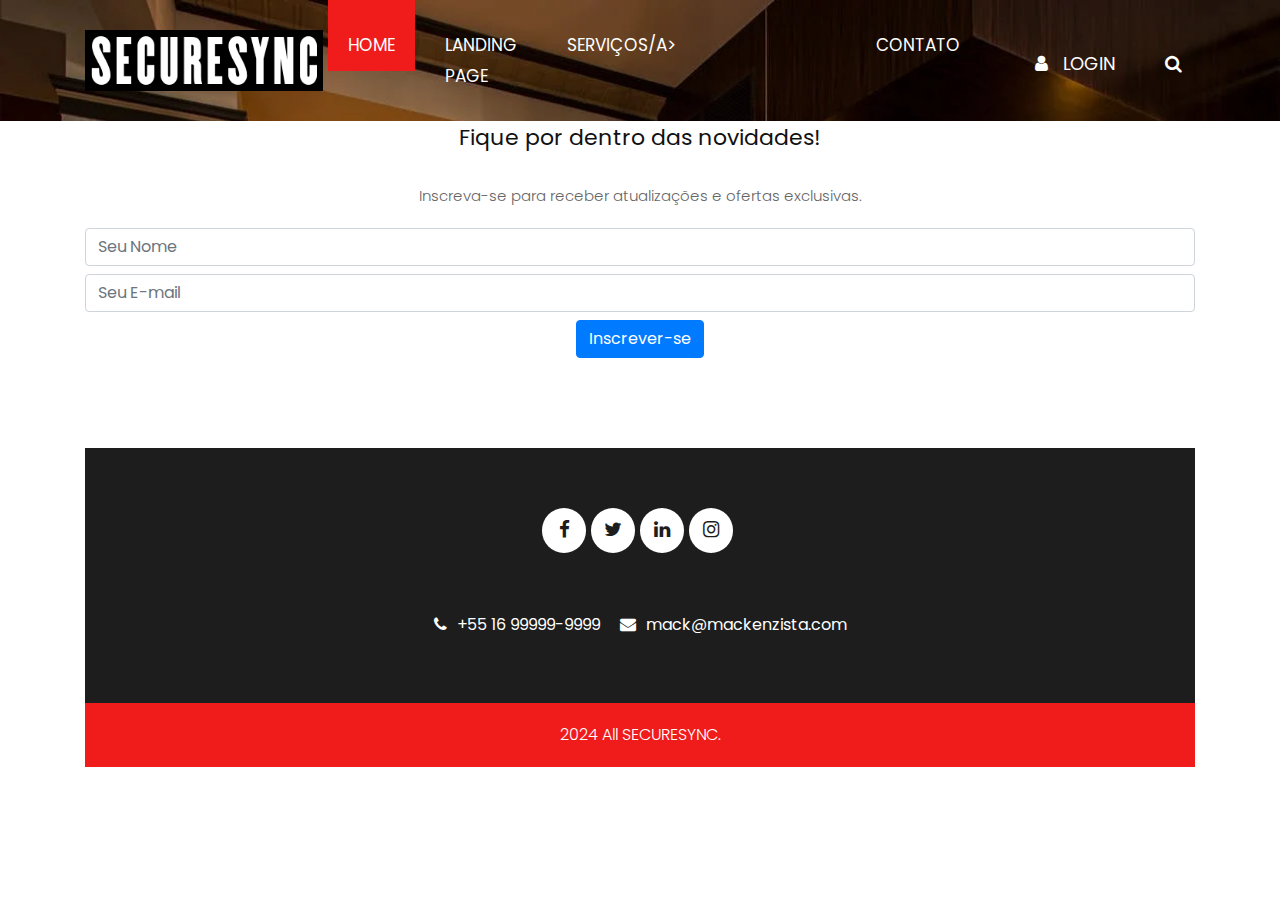
==== commit 76fe0b99: "Commit da v1.0" ====
--- a/about.html
+++ b/about.html
@@ -35,12 +35,12 @@
                </button>
                <div class="collapse navbar-collapse" id="navbarSupportedContent">
                   <ul class="navbar-nav ml-auto">
-                     <li class="nav-item active"><a class="nav-link" href="index.html">Home</a></li>
-                     <li class="nav-item"><a class="nav-link" href="about.html">About</a></li>
-                     <li class="nav-item"><a class="nav-link" href="coffees.html">Services</a></li>
-                     <li class="nav-item"><a class="nav-link" href="shop.html">Shop</a></li>
-                     <li class="nav-item"><a class="nav-link" href="blog.html">Blog</a></li>
-                     <li class="nav-item"><a class="nav-link" href="contact.html">Contato</a></li>
+                     <li class="nav-item active"><a class="nav-link" href="index.html">HOME</a></li>
+                     <li class="nav-item"><a class="nav-link" href="about.html">LANDING PAGE</a></li>
+                     <li class="nav-item"><a class="nav-link" href="coffees.html">SERVIÇOS/a></li>
+                     <li class="nav-item"><a class="nav-link" href="shop.html"></a></li>
+                     <li class="nav-item"><a class="nav-link" href="blog.html"></a></li>
+                     <li class="nav-item"><a class="nav-link" href="contact.html">CONTATO</a></li>
                   </ul>
                   <form class="form-inline my-2 my-lg-0">
                      <div class="login_bt">
@@ -57,17 +57,20 @@
       <!-- header section end -->
       
       <!-- lead capture section start -->
-      <div class="lead_capture_section layout_padding">
+      <div><div class="lead_capture_section layout_padding">
          <div class="container">
             <h2 class="text-center">Fique por dentro das novidades!</h2>
             <p class="text-center">Inscreva-se para receber atualizações e ofertas exclusivas.</p>
-            <form action="submit_lead.php" method="POST" class="text-center">
+            <form action="https://hooks.zapier.com/hooks/catch/20172269/2dtt31l/" method="POST" onsubmit="handleSubmit(event)" class="text-center">
                <input type="text" name="nome" placeholder="Seu Nome" required class="form-control mb-2" />
                <input type="email" name="email" placeholder="Seu E-mail" required class="form-control mb-2" />
                <button type="submit" class="btn btn-primary">Inscrever-se</button>
             </form>
-         </div>
-      </div>
+            
+            <div id="thank-you-message" style="display:none; margin-top: 20px;">
+                <h1>Obrigado por se inscrever!</h1>
+                <p>Você receberá atualizações em seu e-mail.</p>
+            </div>
       <!-- lead capture section end -->
       
       <!-- footer section start -->
@@ -87,12 +90,12 @@
                      <ul>
                         <li>
                            <a href="#">
-                           <i class="fa fa-phone" aria-hidden="true"></i><span class="padding_left_10">+01 1234567890</span>
+                           <i class="fa fa-phone" aria-hidden="true"></i><span class="padding_left_10">+55 16 99999-9999</span>
                            </a>
                         </li>
                         <li>
                            <a href="#">
-                           <i class="fa fa-envelope" aria-hidden="true"></i><span class="padding_left_10">demo@gmail.com</span>
+                           <i class="fa fa-envelope" aria-hidden="true"></i><span class="padding_left_10">mack@mackenzista.com</span>
                            </a>
                         </li>
                      </ul>
@@ -116,6 +119,7 @@
       <!-- copyright section end -->
       
       <!-- Javascript files-->
+      <script src="js/form-handler.js"></script>
       <script src="js/jquery.min.js"></script>
       <script src="js/popper.min.js"></script>
       <script src="js/bootstrap.bundle.min.js"></script>
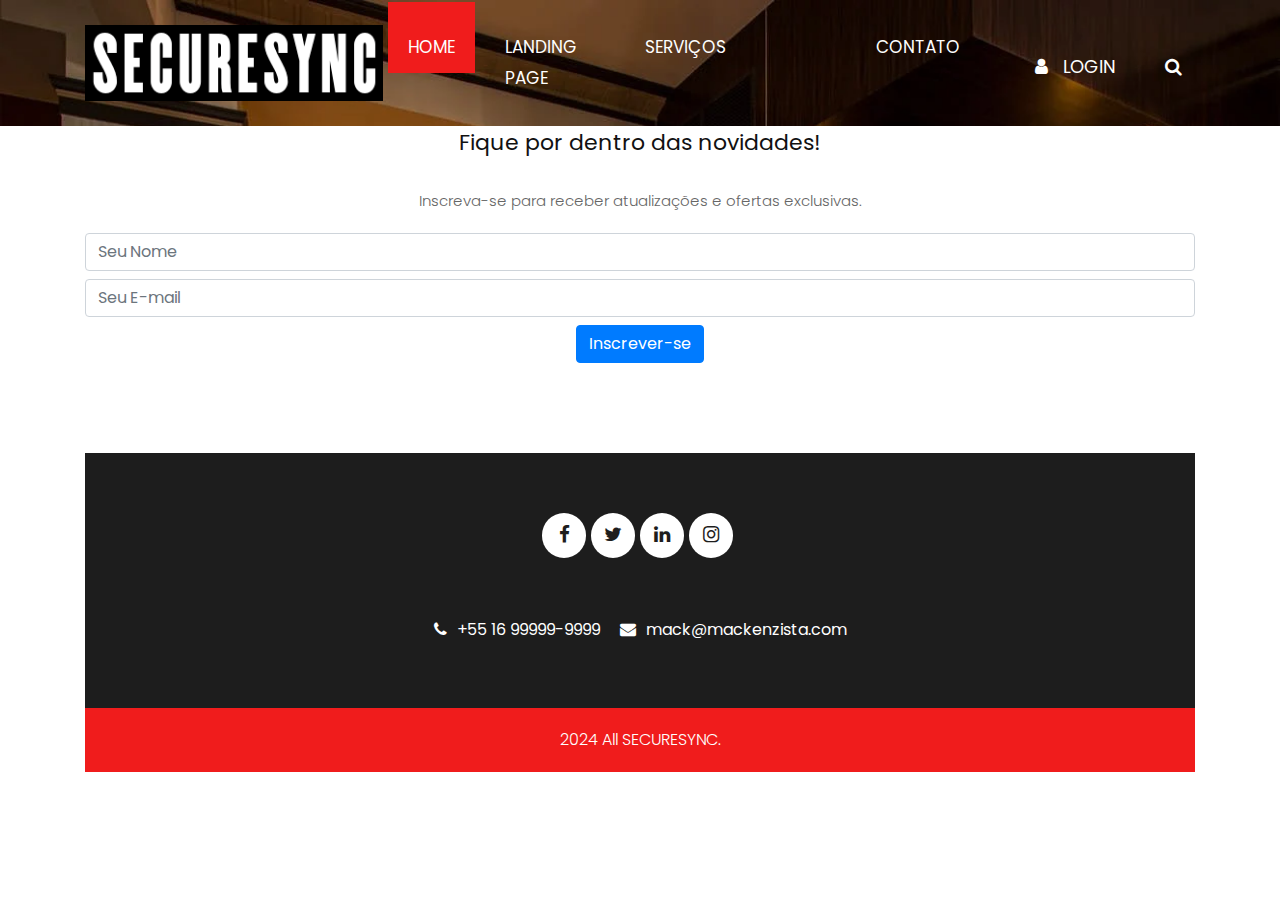
==== commit d2d3c0eb: "v1.2" ====
--- a/about.html
+++ b/about.html
@@ -37,7 +37,7 @@
                   <ul class="navbar-nav ml-auto">
                      <li class="nav-item active"><a class="nav-link" href="index.html">HOME</a></li>
                      <li class="nav-item"><a class="nav-link" href="about.html">LANDING PAGE</a></li>
-                     <li class="nav-item"><a class="nav-link" href="coffees.html">SERVIÇOS/a></li>
+                     <li class="nav-item"><a class="nav-link" href="coffees.html">SERVIÇOS</a></li>
                      <li class="nav-item"><a class="nav-link" href="shop.html"></a></li>
                      <li class="nav-item"><a class="nav-link" href="blog.html"></a></li>
                      <li class="nav-item"><a class="nav-link" href="contact.html">CONTATO</a></li>
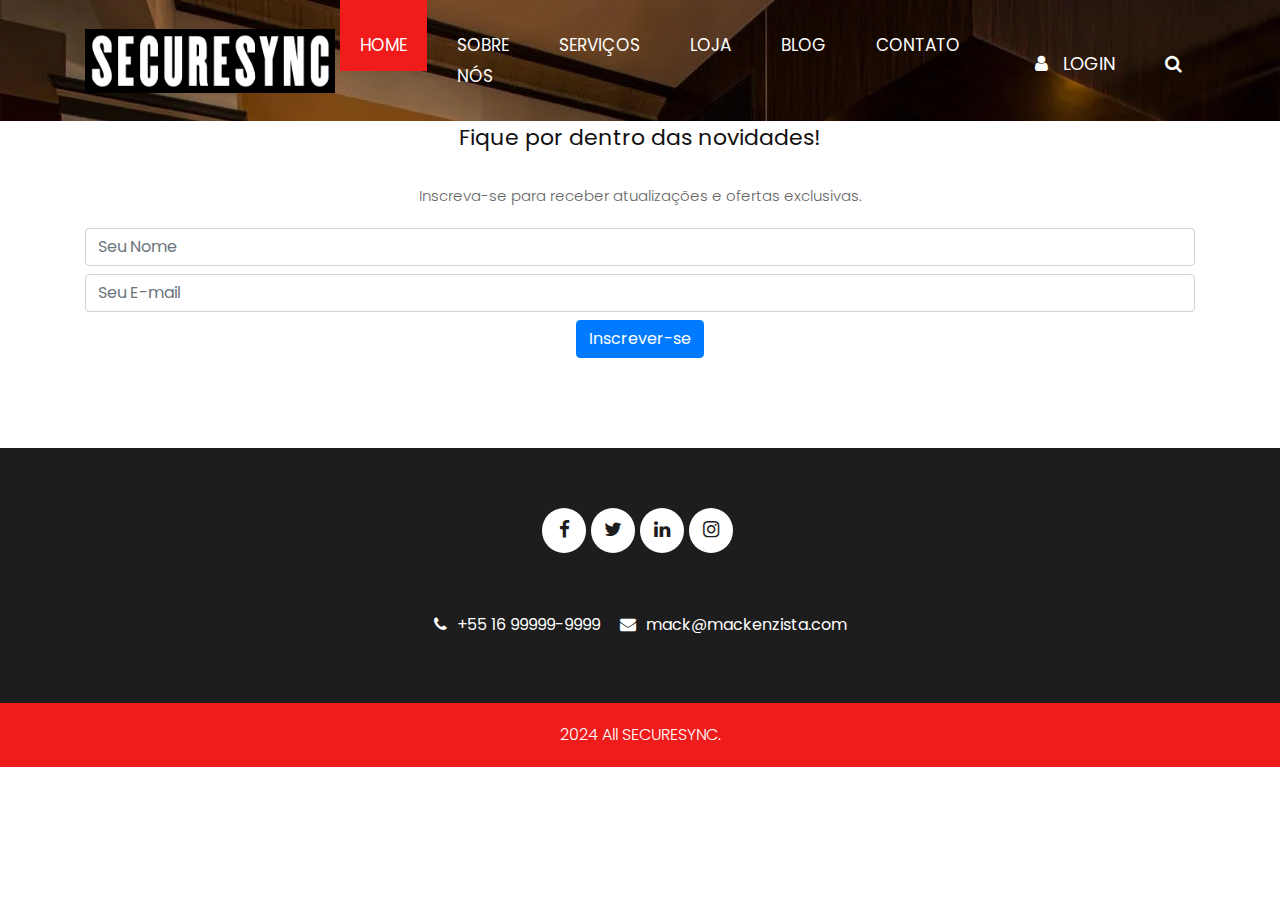
==== commit c0eb2bcc: "Commit 2.0" ====
--- a/about.html
+++ b/about.html
@@ -1,131 +1,128 @@
 <!DOCTYPE html>
-<html>
-   <head>
-      <!-- basic -->
-      <meta charset="utf-8">
-      <meta http-equiv="X-UA-Compatible" content="IE=edge">
-      <meta name="viewport" content="width=device-width, initial-scale=1">
-      <!-- site metas -->
-      <title>About</title>
-      <meta name="keywords" content="">
-      <meta name="description" content="">
-      <meta name="author" content="">
-      <!-- bootstrap css -->
-      <link rel="stylesheet" type="text/css" href="css/bootstrap.min.css">
-      <!-- style css -->
-      <link rel="stylesheet" type="text/css" href="css/style.css">
-      <!-- Responsive-->
-      <link rel="stylesheet" href="css/responsive.css">
-      <!-- fevicon -->
-      <link rel="icon" href="images/fevicon.png" type="image/gif" />
-      <!-- font css -->
-      <link href="https://fonts.googleapis.com/css2?family=Poppins:wght@400;600;800&display=swap" rel="stylesheet">
-      <!-- Scrollbar Custom CSS -->
-      <link rel="stylesheet" href="css/jquery.mCustomScrollbar.min.css">
-      <!-- Tweaks for older IEs-->
-      <link rel="stylesheet" href="https://netdna.bootstrapcdn.com/font-awesome/4.0.3/css/font-awesome.css">
-   </head>
-   <body>
-      <div class="header_section header_bg">
-         <div class="container">
+<html lang="pt-BR">
+<head>
+    <!-- Basic -->
+    <meta charset="utf-8">
+    <meta http-equiv="X-UA-Compatible" content="IE=edge">
+    <meta name="viewport" content="width=device-width, initial-scale=1">
+
+    <!-- Site metas -->
+    <title>Sobre nós - SecureSync</title>
+    <meta name="keywords" content="PDV, software, vendas, SecureSync">
+    <meta name="description" content="Conheça a SecureSync, sua solução de PDV offline para gerenciar vendas e estoques de forma eficiente.">
+    <meta name="author" content="SecureSync Team">
+
+    <!-- CSS -->
+    <link rel="stylesheet" type="text/css" href="css/bootstrap.min.css">
+    <link rel="stylesheet" type="text/css" href="css/style.css">
+    <link rel="stylesheet" href="css/responsive.css">
+    <link rel="icon" href="images/fevicon.png" type="image/gif" />
+    <link href="https://fonts.googleapis.com/css2?family=Poppins:wght@400;600;800&display=swap" rel="stylesheet">
+    <link rel="stylesheet" href="css/jquery.mCustomScrollbar.min.css">
+    <link rel="stylesheet" href="https://netdna.bootstrapcdn.com/font-awesome/4.0.3/css/font-awesome.css">
+</head>
+<body>
+    <div class="header_section header_bg">
+        <div class="container">
             <nav class="navbar navbar-expand-lg navbar-light bg-light">
-               <a class="navbar-brand" href="index.html"><img src="images/logo.png"></a>
-               <button class="navbar-toggler" type="button" data-toggle="collapse" data-target="#navbarSupportedContent" aria-controls="navbarSupportedContent" aria-expanded="false" aria-label="Toggle navigation">
-               <span class="navbar-toggler-icon"></span>
-               </button>
-               <div class="collapse navbar-collapse" id="navbarSupportedContent">
-                  <ul class="navbar-nav ml-auto">
-                     <li class="nav-item active"><a class="nav-link" href="index.html">HOME</a></li>
-                     <li class="nav-item"><a class="nav-link" href="about.html">LANDING PAGE</a></li>
-                     <li class="nav-item"><a class="nav-link" href="coffees.html">SERVIÇOS</a></li>
-                     <li class="nav-item"><a class="nav-link" href="shop.html"></a></li>
-                     <li class="nav-item"><a class="nav-link" href="blog.html"></a></li>
-                     <li class="nav-item"><a class="nav-link" href="contact.html">CONTATO</a></li>
-                  </ul>
-                  <form class="form-inline my-2 my-lg-0">
-                     <div class="login_bt">
-                        <ul>
-                           <li><a href="#"><span class="user_icon"><i class="fa fa-user" aria-hidden="true"></i></span>Login</a></li>
-                           <li><a href="#"><i class="fa fa-search" aria-hidden="true"></i></a></li>
-                        </ul>
-                     </div>
-                  </form>
-               </div>
+                <a class="navbar-brand" href="index.html"><img src="images/logo.png" alt="SecureSync Logo"></a>
+                <button class="navbar-toggler" type="button" data-toggle="collapse" data-target="#navbarSupportedContent" aria-controls="navbarSupportedContent" aria-expanded="false" aria-label="Toggle navigation">
+                    <span class="navbar-toggler-icon"></span>
+                </button>
+                <div class="collapse navbar-collapse" id="navbarSupportedContent">
+                    <ul class="navbar-nav ml-auto">
+                        <li class="nav-item active"><a class="nav-link" href="index.html">HOME</a></li>
+                        <li class="nav-item"><a class="nav-link" href="about.html">SOBRE NÓS</a></li>
+                        <li class="nav-item"><a class="nav-link" href="coffees.html">SERVIÇOS</a></li>
+                        <li class="nav-item"><a class="nav-link" href="shop.html">LOJA</a></li>
+                        <li class="nav-item"><a class="nav-link" href="blog.html">BLOG</a></li>
+                        <li class="nav-item"><a class="nav-link" href="contact.html">CONTATO</a></li>
+                    </ul>
+                    <form class="form-inline my-2 my-lg-0">
+                        <div class="login_bt">
+                            <ul>
+                                <li><a href="#"><span class="user_icon"><i class="fa fa-user" aria-hidden="true"></i></span>Login</a></li>
+                                <li><a href="#"><i class="fa fa-search" aria-hidden="true"></i></a></li>
+                            </ul>
+                        </div>
+                    </form>
+                </div>
             </nav>
-         </div>
-      </div>
-      <!-- header section end -->
-      
-      <!-- lead capture section start -->
-      <div><div class="lead_capture_section layout_padding">
-         <div class="container">
+        </div>
+    </div>
+    <!-- header section end -->
+    
+    <!-- lead capture section start -->
+    <div class="lead_capture_section layout_padding">
+        <div class="container">
             <h2 class="text-center">Fique por dentro das novidades!</h2>
             <p class="text-center">Inscreva-se para receber atualizações e ofertas exclusivas.</p>
             <form action="https://hooks.zapier.com/hooks/catch/20172269/2dtt31l/" method="POST" onsubmit="handleSubmit(event)" class="text-center">
-               <input type="text" name="nome" placeholder="Seu Nome" required class="form-control mb-2" />
-               <input type="email" name="email" placeholder="Seu E-mail" required class="form-control mb-2" />
-               <button type="submit" class="btn btn-primary">Inscrever-se</button>
+                <input type="text" name="nome" placeholder="Seu Nome" required class="form-control mb-2" />
+                <input type="email" name="email" placeholder="Seu E-mail" required class="form-control mb-2" />
+                <button type="submit" class="btn btn-primary">Inscrever-se</button>
             </form>
             
             <div id="thank-you-message" style="display:none; margin-top: 20px;">
                 <h1>Obrigado por se inscrever!</h1>
                 <p>Você receberá atualizações em seu e-mail.</p>
             </div>
-      <!-- lead capture section end -->
-      
-      <!-- footer section start -->
-      <div class="footer_section layout_padding margin_top90">
-         <div class="container">
+        </div>
+    </div>
+    <!-- lead capture section end -->
+    
+    <!-- footer section start -->
+    <div class="footer_section layout_padding margin_top90">
+        <div class="container">
             <div class="row">
-               <div class="col-md-12">
-                  <div class="footer_social_icon">
-                     <ul>
-                        <li><a href="#"><i class="fa fa-facebook" aria-hidden="true"></i></a></li>
-                        <li><a href="#"><i class="fa fa-twitter" aria-hidden="true"></i></a></li>
-                        <li><a href="#"><i class="fa fa-linkedin" aria-hidden="true"></i></a></li>
-                        <li><a href="#"><i class="fa fa-instagram" aria-hidden="true"></i></a></li>
-                     </ul>
-                  </div>
-                  <div class="location_text">
-                     <ul>
-                        <li>
-                           <a href="#">
-                           <i class="fa fa-phone" aria-hidden="true"></i><span class="padding_left_10">+55 16 99999-9999</span>
-                           </a>
-                        </li>
-                        <li>
-                           <a href="#">
-                           <i class="fa fa-envelope" aria-hidden="true"></i><span class="padding_left_10">mack@mackenzista.com</span>
-                           </a>
-                        </li>
-                     </ul>
-                  </div>
-               </div>
+                <div class="col-md-12">
+                    <div class="footer_social_icon">
+                        <ul>
+                            <li><a href="#"><i class="fa fa-facebook" aria-hidden="true"></i></a></li>
+                            <li><a href="#"><i class="fa fa-twitter" aria-hidden="true"></i></a></li>
+                            <li><a href="#"><i class="fa fa-linkedin" aria-hidden="true"></i></a></li>
+                            <li><a href="#"><i class="fa fa-instagram" aria-hidden="true"></i></a></li>
+                        </ul>
+                    </div>
+                    <div class="location_text">
+                        <ul>
+                            <li>
+                                <a href="#">
+                                    <i class="fa fa-phone" aria-hidden="true"></i><span class="padding_left_10">+55 16 99999-9999</span>
+                                </a>
+                            </li>
+                            <li>
+                                <a href="#">
+                                    <i class="fa fa-envelope" aria-hidden="true"></i><span class="padding_left_10">mack@mackenzista.com</span>
+                                </a>
+                            </li>
+                        </ul>
+                    </div>
+                </div>
             </div>
-         </div>
-      </div>
-      <!-- footer section end -->
-      
-      <!-- copyright section start -->
-      <div class="copyright_section">
-         <div class="container">
+        </div>
+    </div>
+    <!-- footer section end -->
+    
+    <!-- copyright section start -->
+    <div class="copyright_section">
+        <div class="container">
             <div class="row">
-               <div class="col-sm-12">
-                  <p class="copyright_text">2024 All SECURESYNC.</p>
-               </div>
+                <div class="col-sm-12">
+                    <p class="copyright_text">2024 All SECURESYNC.</p>
+                </div>
             </div>
-         </div>
-      </div>
-      <!-- copyright section end -->
-      
-      <!-- Javascript files-->
-      <script src="js/form-handler.js"></script>
-      <script src="js/jquery.min.js"></script>
-      <script src="js/popper.min.js"></script>
-      <script src="js/bootstrap.bundle.min.js"></script>
-      <script src="js/jquery-3.0.0.min.js"></script>
-      <script src="js/plugin.js"></script>
-      <script src="js/jquery.mCustomScrollbar.concat.min.js"></script>
-      <script src="js/custom.js"></script>
-   </body>
+        </div>
+    </div>
+    <!-- copyright section end -->
+    
+    <!-- Javascript files-->
+    <script src="js/jquery.min.js"></script>
+    <script src="js/popper.min.js"></script>
+    <script src="js/bootstrap.bundle.min.js"></script>
+    <script src="js/plugin.js"></script>
+    <script src="js/form-handler.js"></script>
+    <script src="js/jquery.mCustomScrollbar.concat.min.js"></script>
+    <script src="js/custom.js"></script>
+</body>
 </html>
